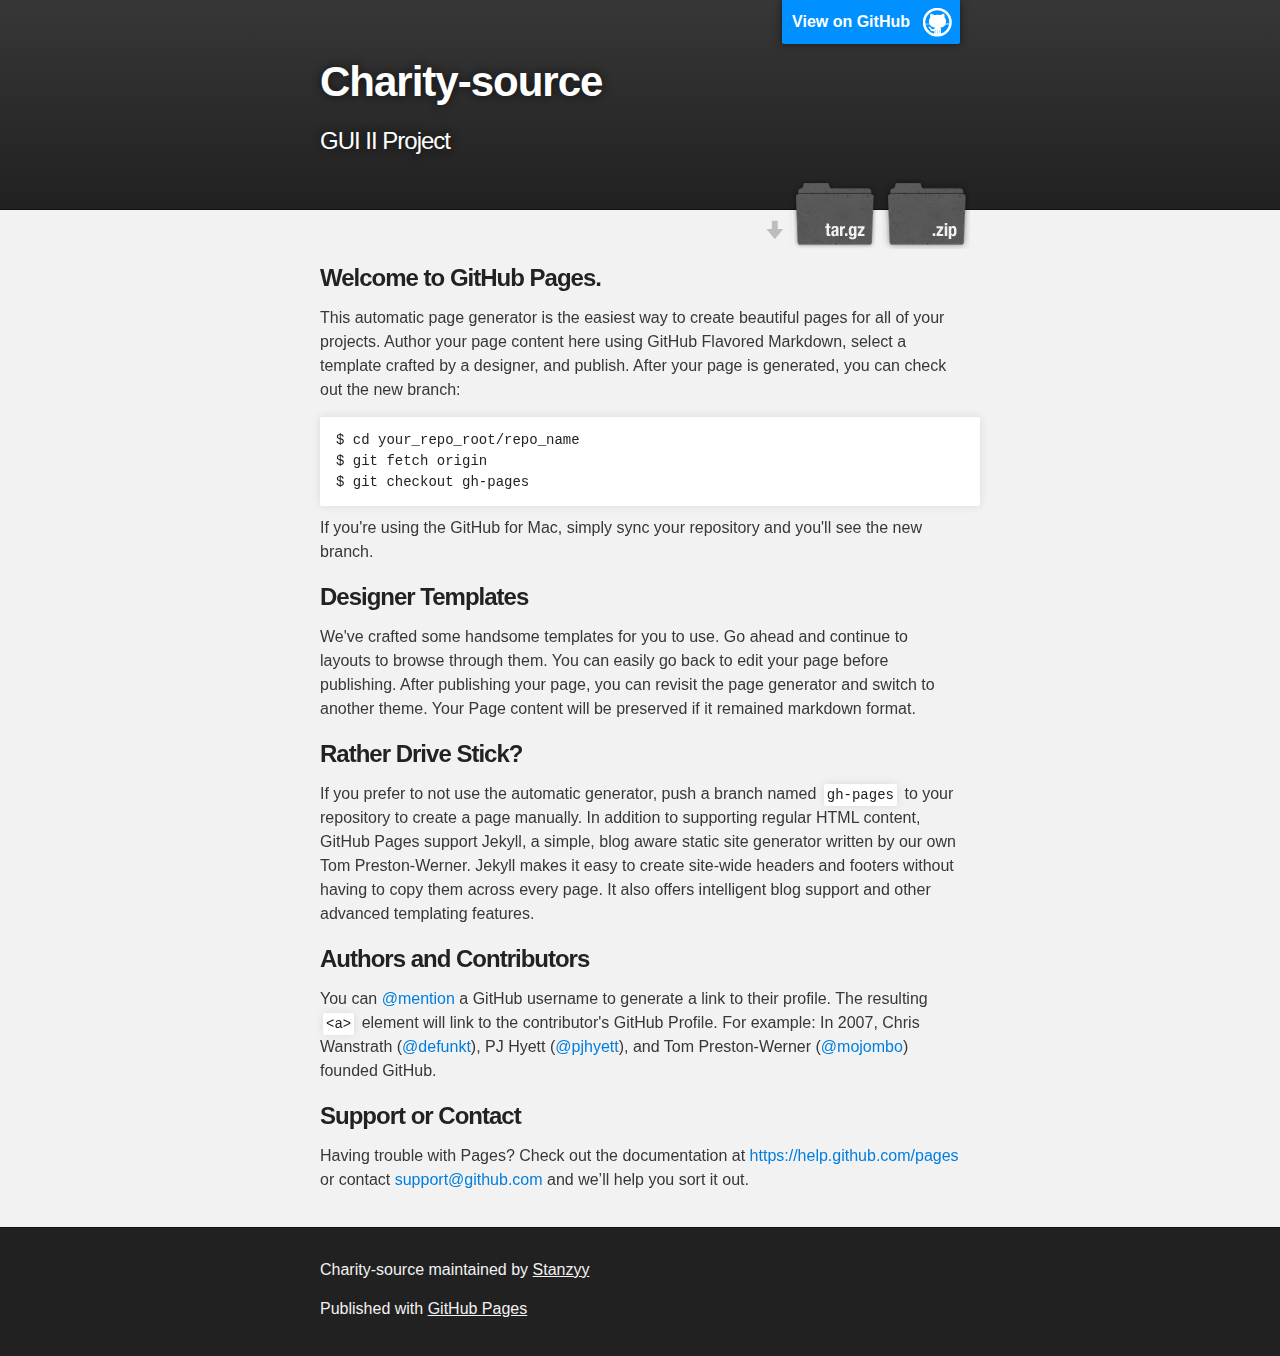
==== index.html @ 95993326 "Create gh-pages branch via GitHub" ====
<!DOCTYPE html>
<html>

  <head>
    <meta charset='utf-8'>
    <meta http-equiv="X-UA-Compatible" content="chrome=1">
    <meta name="description" content="Charity-source : GUI II Project">

    <link rel="stylesheet" type="text/css" media="screen" href="stylesheets/stylesheet.css">

    <title>Charity-source</title>
  </head>

  <body>

    <!-- HEADER -->
    <div id="header_wrap" class="outer">
        <header class="inner">
          <a id="forkme_banner" href="https://github.com/Stanzyy/Charity-Source">View on GitHub</a>

          <h1 id="project_title">Charity-source</h1>
          <h2 id="project_tagline">GUI II Project</h2>

            <section id="downloads">
              <a class="zip_download_link" href="https://github.com/Stanzyy/Charity-Source/zipball/master">Download this project as a .zip file</a>
              <a class="tar_download_link" href="https://github.com/Stanzyy/Charity-Source/tarball/master">Download this project as a tar.gz file</a>
            </section>
        </header>
    </div>

    <!-- MAIN CONTENT -->
    <div id="main_content_wrap" class="outer">
      <section id="main_content" class="inner">
        <h3>
<a id="welcome-to-github-pages" class="anchor" href="#welcome-to-github-pages" aria-hidden="true"><span class="octicon octicon-link"></span></a>Welcome to GitHub Pages.</h3>

<p>This automatic page generator is the easiest way to create beautiful pages for all of your projects. Author your page content here using GitHub Flavored Markdown, select a template crafted by a designer, and publish. After your page is generated, you can check out the new branch:</p>

<pre><code>$ cd your_repo_root/repo_name
$ git fetch origin
$ git checkout gh-pages
</code></pre>

<p>If you're using the GitHub for Mac, simply sync your repository and you'll see the new branch.</p>

<h3>
<a id="designer-templates" class="anchor" href="#designer-templates" aria-hidden="true"><span class="octicon octicon-link"></span></a>Designer Templates</h3>

<p>We've crafted some handsome templates for you to use. Go ahead and continue to layouts to browse through them. You can easily go back to edit your page before publishing. After publishing your page, you can revisit the page generator and switch to another theme. Your Page content will be preserved if it remained markdown format.</p>

<h3>
<a id="rather-drive-stick" class="anchor" href="#rather-drive-stick" aria-hidden="true"><span class="octicon octicon-link"></span></a>Rather Drive Stick?</h3>

<p>If you prefer to not use the automatic generator, push a branch named <code>gh-pages</code> to your repository to create a page manually. In addition to supporting regular HTML content, GitHub Pages support Jekyll, a simple, blog aware static site generator written by our own Tom Preston-Werner. Jekyll makes it easy to create site-wide headers and footers without having to copy them across every page. It also offers intelligent blog support and other advanced templating features.</p>

<h3>
<a id="authors-and-contributors" class="anchor" href="#authors-and-contributors" aria-hidden="true"><span class="octicon octicon-link"></span></a>Authors and Contributors</h3>

<p>You can <a href="https://github.com/blog/821" class="user-mention">@mention</a> a GitHub username to generate a link to their profile. The resulting <code>&lt;a&gt;</code> element will link to the contributor's GitHub Profile. For example: In 2007, Chris Wanstrath (<a href="https://github.com/defunkt" class="user-mention">@defunkt</a>), PJ Hyett (<a href="https://github.com/pjhyett" class="user-mention">@pjhyett</a>), and Tom Preston-Werner (<a href="https://github.com/mojombo" class="user-mention">@mojombo</a>) founded GitHub.</p>

<h3>
<a id="support-or-contact" class="anchor" href="#support-or-contact" aria-hidden="true"><span class="octicon octicon-link"></span></a>Support or Contact</h3>

<p>Having trouble with Pages? Check out the documentation at <a href="https://help.github.com/pages">https://help.github.com/pages</a> or contact <a href="mailto:support@github.com">support@github.com</a> and we’ll help you sort it out.</p>
      </section>
    </div>

    <!-- FOOTER  -->
    <div id="footer_wrap" class="outer">
      <footer class="inner">
        <p class="copyright">Charity-source maintained by <a href="https://github.com/Stanzyy">Stanzyy</a></p>
        <p>Published with <a href="http://pages.github.com">GitHub Pages</a></p>
      </footer>
    </div>

    

  </body>
</html>
---- stylesheets/stylesheet.css ----
/*******************************************************************************
Slate Theme for GitHub Pages
by Jason Costello, @jsncostello
*******************************************************************************/

@import url(pygment_trac.css);

/*******************************************************************************
MeyerWeb Reset
*******************************************************************************/

html, body, div, span, applet, object, iframe,
h1, h2, h3, h4, h5, h6, p, blockquote, pre,
a, abbr, acronym, address, big, cite, code,
del, dfn, em, img, ins, kbd, q, s, samp,
small, strike, strong, sub, sup, tt, var,
b, u, i, center,
dl, dt, dd, ol, ul, li,
fieldset, form, label, legend,
table, caption, tbody, tfoot, thead, tr, th, td,
article, aside, canvas, details, embed,
figure, figcaption, footer, header, hgroup,
menu, nav, output, ruby, section, summary,
time, mark, audio, video {
  margin: 0;
  padding: 0;
  border: 0;
  font: inherit;
  vertical-align: baseline;
}

/* HTML5 display-role reset for older browsers */
article, aside, details, figcaption, figure,
footer, header, hgroup, menu, nav, section {
  display: block;
}

ol, ul {
  list-style: none;
}

table {
  border-collapse: collapse;
  border-spacing: 0;
}

/*******************************************************************************
Theme Styles
*******************************************************************************/

body {
  box-sizing: border-box;
  color:#373737;
  background: #212121;
  font-size: 16px;
  font-family: 'Myriad Pro', Calibri, Helvetica, Arial, sans-serif;
  line-height: 1.5;
  -webkit-font-smoothing: antialiased;
}

h1, h2, h3, h4, h5, h6 {
  margin: 10px 0;
  font-weight: 700;
  color:#222222;
  font-family: 'Lucida Grande', 'Calibri', Helvetica, Arial, sans-serif;
  letter-spacing: -1px;
}

h1 {
  font-size: 36px;
  font-weight: 700;
}

h2 {
  padding-bottom: 10px;
  font-size: 32px;
  background: url('../images/bg_hr.png') repeat-x bottom;
}

h3 {
  font-size: 24px;
}

h4 {
  font-size: 21px;
}

h5 {
  font-size: 18px;
}

h6 {
  font-size: 16px;
}

p {
  margin: 10px 0 15px 0;
}

footer p {
  color: #f2f2f2;
}

a {
  text-decoration: none;
  color: #007edf;
  text-shadow: none;

  transition: color 0.5s ease;
  transition: text-shadow 0.5s ease;
  -webkit-transition: color 0.5s ease;
  -webkit-transition: text-shadow 0.5s ease;
  -moz-transition: color 0.5s ease;
  -moz-transition: text-shadow 0.5s ease;
  -o-transition: color 0.5s ease;
  -o-transition: text-shadow 0.5s ease;
  -ms-transition: color 0.5s ease;
  -ms-transition: text-shadow 0.5s ease;
}

a:hover, a:focus {text-decoration: underline;}

footer a {
  color: #F2F2F2;
  text-decoration: underline;
}

em {
  font-style: italic;
}

strong {
  font-weight: bold;
}

img {
  position: relative;
  margin: 0 auto;
  max-width: 739px;
  padding: 5px;
  margin: 10px 0 10px 0;
  border: 1px solid #ebebeb;

  box-shadow: 0 0 5px #ebebeb;
  -webkit-box-shadow: 0 0 5px #ebebeb;
  -moz-box-shadow: 0 0 5px #ebebeb;
  -o-box-shadow: 0 0 5px #ebebeb;
  -ms-box-shadow: 0 0 5px #ebebeb;
}

p img {
  display: inline;
  margin: 0;
  padding: 0;
  vertical-align: middle;
  text-align: center;
  border: none;
}

pre, code {
  width: 100%;
  color: #222;
  background-color: #fff;

  font-family: Monaco, "Bitstream Vera Sans Mono", "Lucida Console", Terminal, monospace;
  font-size: 14px;

  border-radius: 2px;
  -moz-border-radius: 2px;
  -webkit-border-radius: 2px;
}

pre {
  width: 100%;
  padding: 10px;
  box-shadow: 0 0 10px rgba(0,0,0,.1);
  overflow: auto;
}

code {
  padding: 3px;
  margin: 0 3px;
  box-shadow: 0 0 10px rgba(0,0,0,.1);
}

pre code {
  display: block;
  box-shadow: none;
}

blockquote {
  color: #666;
  margin-bottom: 20px;
  padding: 0 0 0 20px;
  border-left: 3px solid #bbb;
}


ul, ol, dl {
  margin-bottom: 15px
}

ul {
  list-style-position: inside;
  list-style: disc;
  padding-left: 20px;
}

ol {
  list-style-position: inside;
  list-style: decimal;
  padding-left: 20px;
}

dl dt {
  font-weight: bold;
}

dl dd {
  padding-left: 20px;
  font-style: italic;
}

dl p {
  padding-left: 20px;
  font-style: italic;
}

hr {
  height: 1px;
  margin-bottom: 5px;
  border: none;
  background: url('../images/bg_hr.png') repeat-x center;
}

table {
  border: 1px solid #373737;
  margin-bottom: 20px;
  text-align: left;
 }

th {
  font-family: 'Lucida Grande', 'Helvetica Neue', Helvetica, Arial, sans-serif;
  padding: 10px;
  background: #373737;
  color: #fff;
 }

td {
  padding: 10px;
  border: 1px solid #373737;
 }

form {
  background: #f2f2f2;
  padding: 20px;
}

/*******************************************************************************
Full-Width Styles
*******************************************************************************/

.outer {
  width: 100%;
}

.inner {
  position: relative;
  max-width: 640px;
  padding: 20px 10px;
  margin: 0 auto;
}

#forkme_banner {
  display: block;
  position: absolute;
  top:0;
  right: 10px;
  z-index: 10;
  padding: 10px 50px 10px 10px;
  color: #fff;
  background: url('../images/blacktocat.png') #0090ff no-repeat 95% 50%;
  font-weight: 700;
  box-shadow: 0 0 10px rgba(0,0,0,.5);
  border-bottom-left-radius: 2px;
  border-bottom-right-radius: 2px;
}

#header_wrap {
  background: #212121;
  background: -moz-linear-gradient(top, #373737, #212121);
  background: -webkit-linear-gradient(top, #373737, #212121);
  background: -ms-linear-gradient(top, #373737, #212121);
  background: -o-linear-gradient(top, #373737, #212121);
  background: linear-gradient(top, #373737, #212121);
}

#header_wrap .inner {
  padding: 50px 10px 30px 10px;
}

#project_title {
  margin: 0;
  color: #fff;
  font-size: 42px;
  font-weight: 700;
  text-shadow: #111 0px 0px 10px;
}

#project_tagline {
  color: #fff;
  font-size: 24px;
  font-weight: 300;
  background: none;
  text-shadow: #111 0px 0px 10px;
}

#downloads {
  position: absolute;
  width: 210px;
  z-index: 10;
  bottom: -40px;
  right: 0;
  height: 70px;
  background: url('../images/icon_download.png') no-repeat 0% 90%;
}

.zip_download_link {
  display: block;
  float: right;
  width: 90px;
  height:70px;
  text-indent: -5000px;
  overflow: hidden;
  background: url(../images/sprite_download.png) no-repeat bottom left;
}

.tar_download_link {
  display: block;
  float: right;
  width: 90px;
  height:70px;
  text-indent: -5000px;
  overflow: hidden;
  background: url(../images/sprite_download.png) no-repeat bottom right;
  margin-left: 10px;
}

.zip_download_link:hover {
  background: url(../images/sprite_download.png) no-repeat top left;
}

.tar_download_link:hover {
  background: url(../images/sprite_download.png) no-repeat top right;
}

#main_content_wrap {
  background: #f2f2f2;
  border-top: 1px solid #111;
  border-bottom: 1px solid #111;
}

#main_content {
  padding-top: 40px;
}

#footer_wrap {
  background: #212121;
}



/*******************************************************************************
Small Device Styles
*******************************************************************************/

@media screen and (max-width: 480px) {
  body {
    font-size:14px;
  }

  #downloads {
    display: none;
  }

  .inner {
    min-width: 320px;
    max-width: 480px;
  }

  #project_title {
  font-size: 32px;
  }

  h1 {
    font-size: 28px;
  }

  h2 {
    font-size: 24px;
  }

  h3 {
    font-size: 21px;
  }

  h4 {
    font-size: 18px;
  }

  h5 {
    font-size: 14px;
  }

  h6 {
    font-size: 12px;
  }

  code, pre {
    min-width: 320px;
    max-width: 480px;
    font-size: 11px;
  }

}
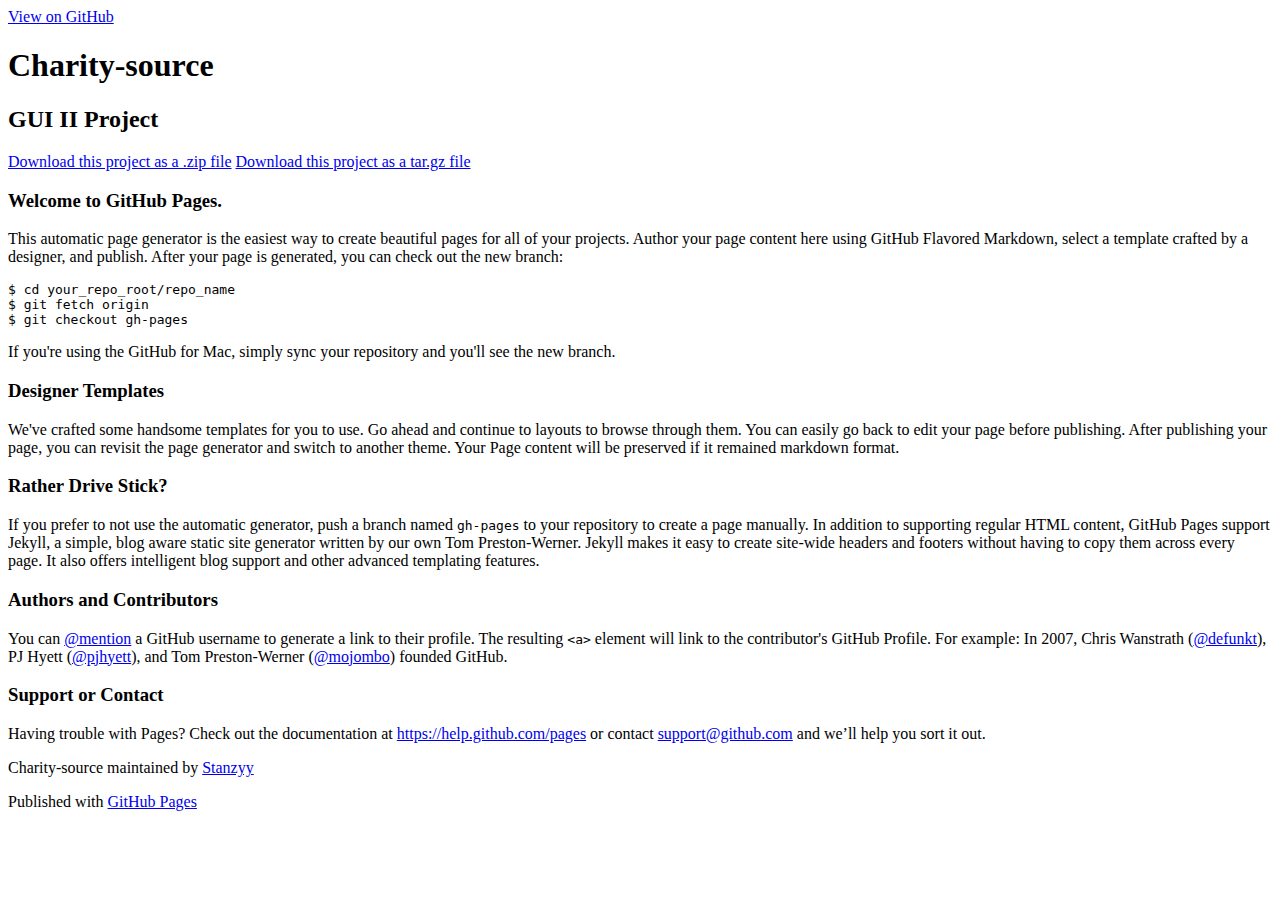
==== commit 4111f1eb: "Added Language" ====
--- a/index.html
+++ b/index.html
@@ -1,5 +1,5 @@
 <!DOCTYPE html>
-<html>
+<html lang="en">
 
   <head>
     <meta charset='utf-8'>
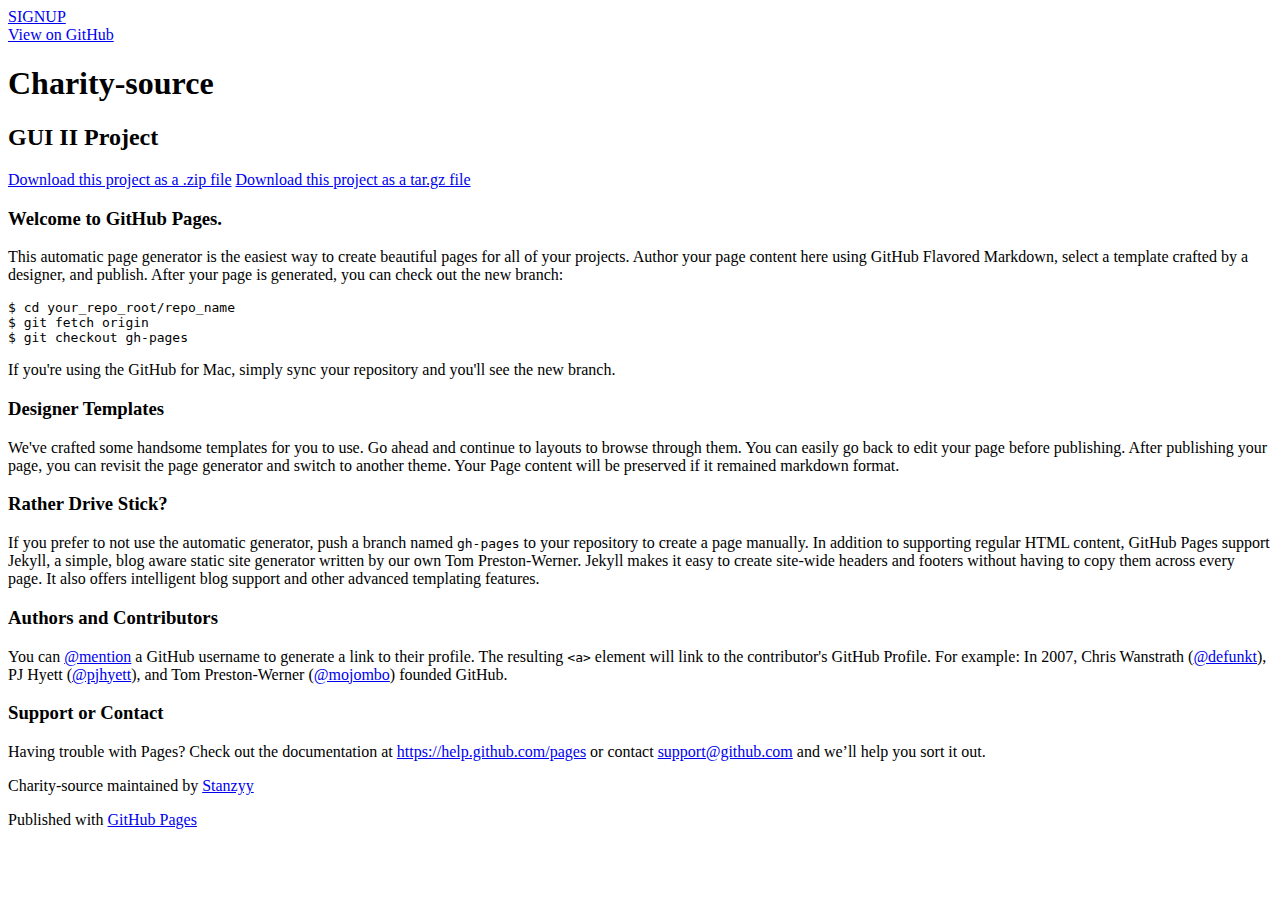
==== commit f09055ed: "Header, footer, login" ====
--- a/index.html
+++ b/index.html
@@ -12,7 +12,7 @@
   </head>
 
   <body>
-
+      <a href="signup.php">SIGNUP</a>
     <!-- HEADER -->
     <div id="header_wrap" class="outer">
         <header class="inner">
